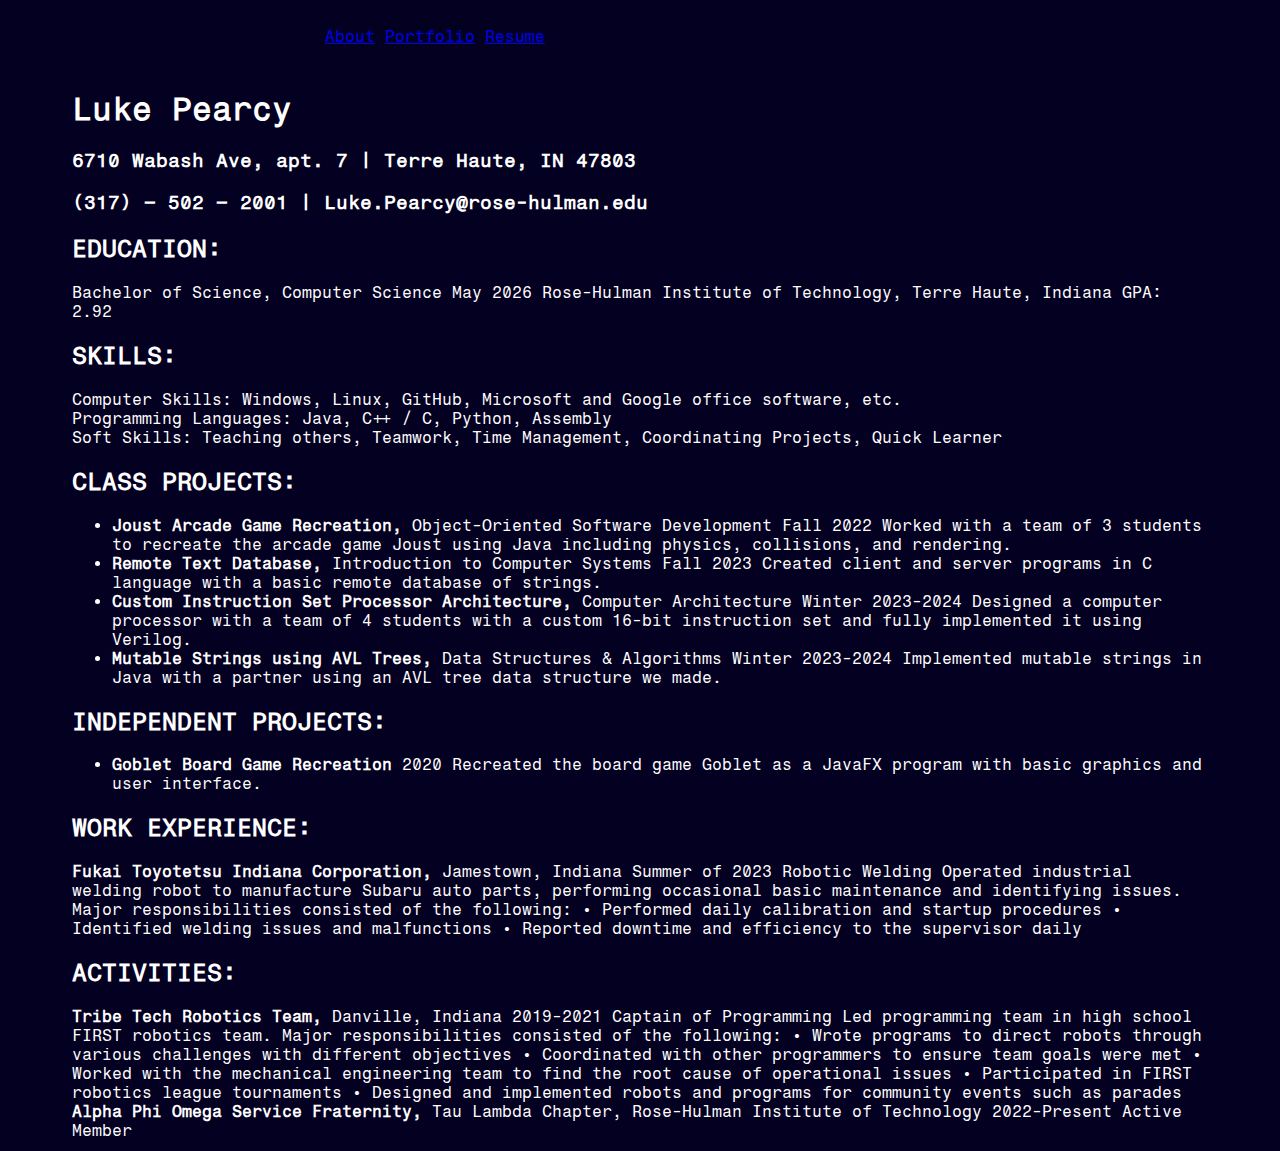
==== resume.html @ 98d309ff "progress" ====
<!DOCTYPE html>
<html>
    <head>
        <title>Luke Pearcy</title>
        <meta charset="utf-8">
        <meta name="viewport" content="widt=device-width, initial-scale-1">
        <link rel="stylesheet" href="styles/main.css" />
    </head>
    <body>
        <nav>
            <ul>
                <li><a href="index.html">About</a></li>
                <li><a href="portfolio.html">Portfolio</a></li>
                <li><a href="resume.html">Resume</a></li>
            </ul>
        </nav>
        <main>
            <h1 class:centered>Luke Pearcy</h1>
            <h3 class:centered>6710 Wabash Ave, apt. 7 | Terre Haute, IN 47803</h3>
            <h3 class:centered>(317) – 502 – 2001 | Luke.Pearcy@rose-hulman.edu</h3>
<h2>EDUCATION:	</h2>
Bachelor of Science, Computer Science								         May 2026
Rose-Hulman Institute of Technology, Terre Haute, Indiana						        GPA: 2.92

<h2>SKILLS:	</h2>
<div>Computer Skills:		Windows, Linux, GitHub, Microsoft and Google office software, etc.</div>
<div>Programming Languages:		      Java, C++ / C, Python, Assembly</div>
<div>Soft Skills:	Teaching others, Teamwork, Time Management, Coordinating Projects, Quick Learner    </div>  

<h2>CLASS PROJECTS:</h2>
<ul>
    <li>
        <b>Joust Arcade Game Recreation,</b> Object-Oriented Software Development				          Fall 2022
        Worked with a team of 3 students to recreate the arcade game Joust using Java including physics, collisions, and rendering.
    </li>
    <li>
        <b>Remote Text Database,</b> Introduction to Computer Systems						         Fall 2023
        Created client and server programs in C language with a basic remote database of strings.
    </li>
    <li>
        <b>Custom Instruction Set Processor Architecture,</b> Computer Architecture			          Winter 2023-2024
        Designed a computer processor with a team of 4 students with a custom 16-bit instruction set and fully implemented it using Verilog.
    </li>
    <li>
        <b>Mutable Strings using AVL Trees,</b> Data Structures & Algorithms				         Winter 2023-2024
        Implemented mutable strings in Java with a partner using an AVL tree data structure we made.
        
    </li>
</ul>
<h2>INDEPENDENT PROJECTS:</h2>
<ul>
    <li>
        <b>Goblet Board Game Recreation</b>						                                                        2020
        Recreated the board game Goblet as a JavaFX program with basic graphics and user interface.		      
    </li>        
</ul>  

<h2>WORK EXPERIENCE:</h2>
<b>Fukai Toyotetsu Indiana Corporation,</b> Jamestown, Indiana                                                                              Summer of 2023
Robotic Welding
Operated industrial welding robot to manufacture Subaru auto parts, performing occasional basic maintenance and identifying issues. Major responsibilities consisted of the following:
•	Performed daily calibration and startup procedures
•	Identified welding issues and malfunctions
•	Reported downtime and efficiency to the supervisor daily

<h2>ACTIVITIES:</h2>
<b>Tribe Tech Robotics Team,</b> Danville, Indiana	                                                                                                    2019-2021
Captain of Programming
Led programming team in high school FIRST robotics team. Major responsibilities consisted of the following:
•	Wrote programs to direct robots through various challenges with different objectives
•	Coordinated with other programmers to ensure team goals were met
•	Worked with the mechanical engineering team to find the root cause of operational issues
•	Participated in FIRST robotics league tournaments
•	Designed and implemented robots and programs for community events such as parades 

<b>Alpha Phi Omega Service Fraternity,</b>  Tau Lambda Chapter, Rose-Hulman Institute of Technology            2022-Present
Active Member

    </body>
</html>
---- styles/main.css ----
@import url("https://fonts.googleapis.com/css2?family=Fragment+Mono:ital@0;1&display=swap");

:root{
    --vertical-space: 2rem;
    --horizontal-space: 4rem;

    --background-color:#040021;
    --text-color:white;
    --heading-color:#4A92DB;
    --link-color:#5754FF;
}

html{
    background-color: var(--background-color);
}

body{
    display:grid;
    grid-template-areas: "head nav"
                        "main main"
                        "foot foot";
    grid-template-columns: 1fr 4fr;
    grid-template-rows: auto 1fr auto;
}

/* @media screen and (min-width:25em){
    body{
        display:grid;
        grid-template-areas: "head head"
                            "nav nav"
                            "main main"
                            "foot foot";
        grid-template-columns: 1fr 4fr;
        grid-template-rows: auto 1fr auto;
    }
} */

body > *{
    padding: .2rem 4rem;
    font-family: "Fragment Mono", monospace;
    font-weight: 400;
    font-style: normal;
    background-color: var(--background-color);
    color:var(--text-color);
    
}


body > header{
    grid-area: head;
    align-content: center;
    padding: .5rem 3rem
}

body > nav{
    grid-area: nav;
    padding: .5 3rem
}
body > nav ul{
    list-style-type: none;
    padding:0;
}
body>nav ul li{
    display: inline;
    
}

body>nav link{
    color:var(--link-color);
}


body > main{
    grid-area: main;
    
}

body > footer{
    grid-area: foot;
    align-content: center;
}

header, footer{
    padding-top: var(--vertical-space);
    padding-bottom: var(--horizontal-space);
}

header h1, footer h1{
    margin: 0;
}
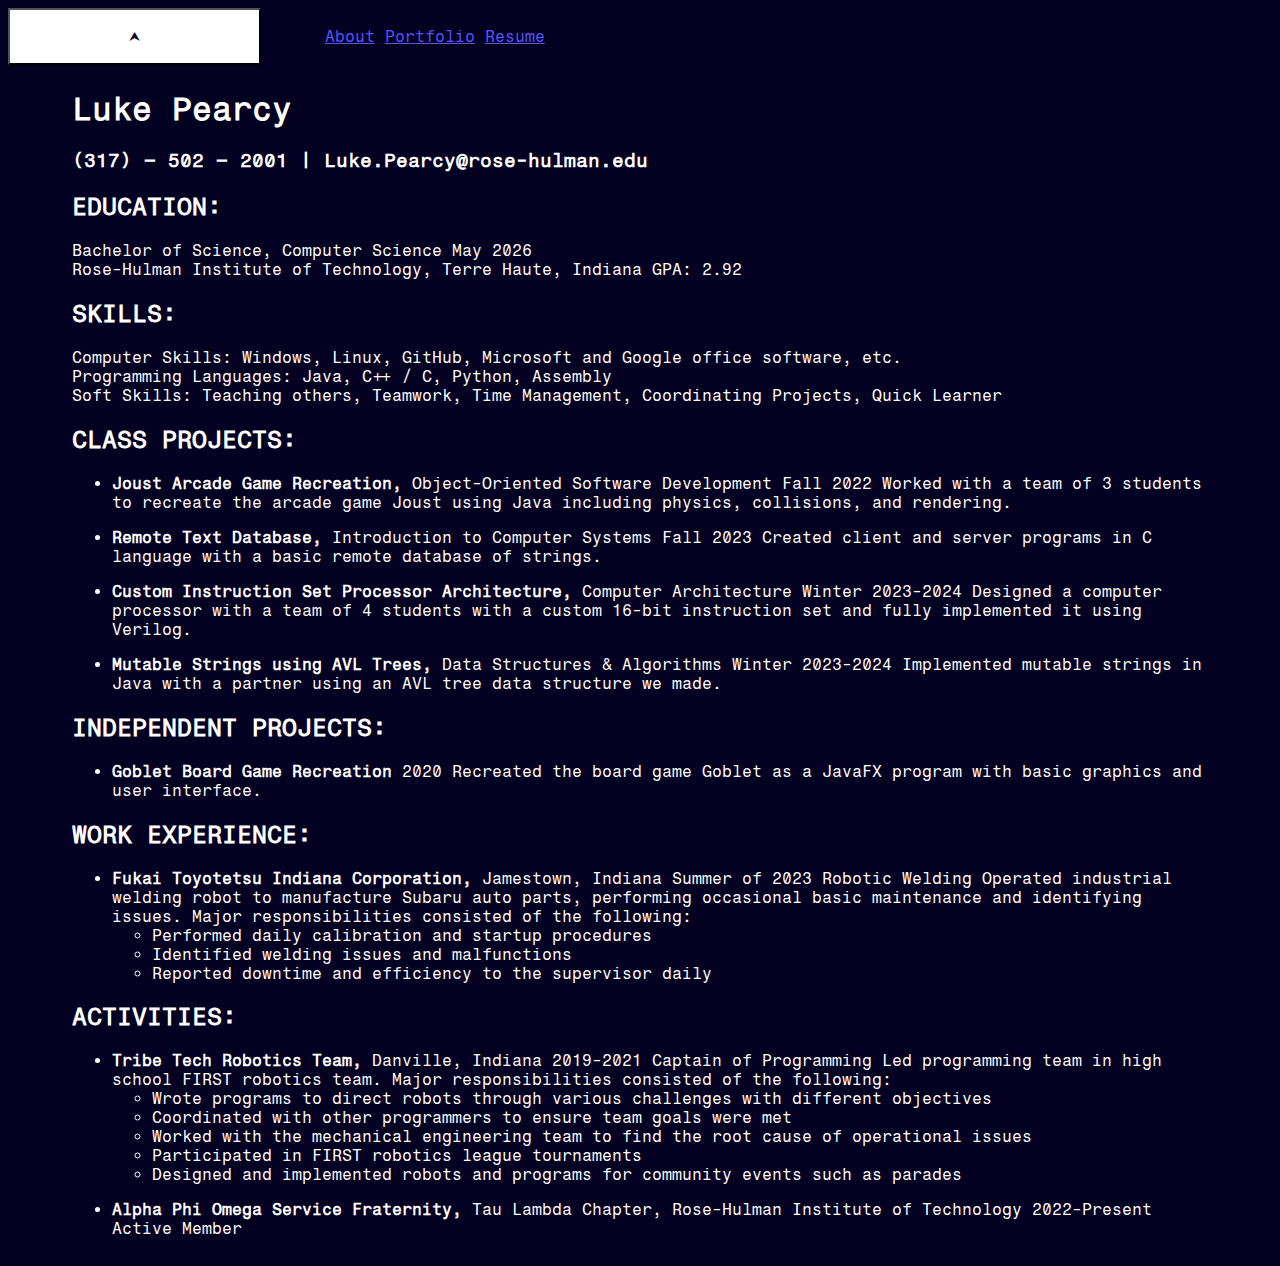
==== commit 1b7040be: "finished" ====
--- a/resume.html
+++ b/resume.html
@@ -3,7 +3,7 @@
     <head>
         <title>Luke Pearcy</title>
         <meta charset="utf-8">
-        <meta name="viewport" content="widt=device-width, initial-scale-1">
+        <meta name="viewport" content="width=device-width, initial-scale-1">
         <link rel="stylesheet" href="styles/main.css" />
     </head>
     <body>
@@ -15,66 +15,80 @@
             </ul>
         </nav>
         <main>
-            <h1 class:centered>Luke Pearcy</h1>
-            <h3 class:centered>6710 Wabash Ave, apt. 7 | Terre Haute, IN 47803</h3>
-            <h3 class:centered>(317) – 502 – 2001 | Luke.Pearcy@rose-hulman.edu</h3>
-<h2>EDUCATION:	</h2>
-Bachelor of Science, Computer Science								         May 2026
-Rose-Hulman Institute of Technology, Terre Haute, Indiana						        GPA: 2.92
+            <h1>Luke Pearcy</h1>
+            <h3>(317) – 502 – 2001 | Luke.Pearcy@rose-hulman.edu</h3>
+            <h2>EDUCATION:	</h2>
+            <div>Bachelor of Science, Computer Science								         May 2026</div>
+            <div>Rose-Hulman Institute of Technology, Terre Haute, Indiana						        GPA: 2.92</div>
 
-<h2>SKILLS:	</h2>
-<div>Computer Skills:		Windows, Linux, GitHub, Microsoft and Google office software, etc.</div>
-<div>Programming Languages:		      Java, C++ / C, Python, Assembly</div>
-<div>Soft Skills:	Teaching others, Teamwork, Time Management, Coordinating Projects, Quick Learner    </div>  
+            <h2>SKILLS:	</h2>
+            <div>Computer Skills:		Windows, Linux, GitHub, Microsoft and Google office software, etc.</div>
+            <div>Programming Languages:		      Java, C++ / C, Python, Assembly</div>
+            <div>Soft Skills:	Teaching others, Teamwork, Time Management, Coordinating Projects, Quick Learner    </div>  
 
-<h2>CLASS PROJECTS:</h2>
-<ul>
-    <li>
-        <b>Joust Arcade Game Recreation,</b> Object-Oriented Software Development				          Fall 2022
-        Worked with a team of 3 students to recreate the arcade game Joust using Java including physics, collisions, and rendering.
-    </li>
-    <li>
-        <b>Remote Text Database,</b> Introduction to Computer Systems						         Fall 2023
-        Created client and server programs in C language with a basic remote database of strings.
-    </li>
-    <li>
-        <b>Custom Instruction Set Processor Architecture,</b> Computer Architecture			          Winter 2023-2024
-        Designed a computer processor with a team of 4 students with a custom 16-bit instruction set and fully implemented it using Verilog.
-    </li>
-    <li>
-        <b>Mutable Strings using AVL Trees,</b> Data Structures & Algorithms				         Winter 2023-2024
-        Implemented mutable strings in Java with a partner using an AVL tree data structure we made.
-        
-    </li>
-</ul>
-<h2>INDEPENDENT PROJECTS:</h2>
-<ul>
-    <li>
-        <b>Goblet Board Game Recreation</b>						                                                        2020
-        Recreated the board game Goblet as a JavaFX program with basic graphics and user interface.		      
-    </li>        
-</ul>  
+            <h2>CLASS PROJECTS:</h2>
+            <ul>
+                <li>
+                    <b>Joust Arcade Game Recreation,</b> Object-Oriented Software Development				          Fall 2022
+                    Worked with a team of 3 students to recreate the arcade game Joust using Java including physics, collisions, and rendering.
+                </li>
+                <li>
+                    <b>Remote Text Database,</b> Introduction to Computer Systems						         Fall 2023
+                    Created client and server programs in C language with a basic remote database of strings.
+                </li>
+                <li>
+                    <b>Custom Instruction Set Processor Architecture,</b> Computer Architecture			          Winter 2023-2024
+                    Designed a computer processor with a team of 4 students with a custom 16-bit instruction set and fully implemented it using Verilog.
+                </li>
+                <li>
+                    <b>Mutable Strings using AVL Trees,</b> Data Structures & Algorithms				         Winter 2023-2024
+                    Implemented mutable strings in Java with a partner using an AVL tree data structure we made.
+                    
+                </li>
+            </ul>
+            <h2>INDEPENDENT PROJECTS:</h2>
+            <ul>
+                <li>
+                    <b>Goblet Board Game Recreation</b>						                                                        2020
+                    Recreated the board game Goblet as a JavaFX program with basic graphics and user interface.		      
+                </li>        
+            </ul>  
 
-<h2>WORK EXPERIENCE:</h2>
-<b>Fukai Toyotetsu Indiana Corporation,</b> Jamestown, Indiana                                                                              Summer of 2023
-Robotic Welding
-Operated industrial welding robot to manufacture Subaru auto parts, performing occasional basic maintenance and identifying issues. Major responsibilities consisted of the following:
-•	Performed daily calibration and startup procedures
-•	Identified welding issues and malfunctions
-•	Reported downtime and efficiency to the supervisor daily
+            <h2>WORK EXPERIENCE:</h2>
+            <ul>
+                <li>
+                    <b>Fukai Toyotetsu Indiana Corporation,</b> Jamestown, Indiana                                                                              Summer of 2023
+                    Robotic Welding
+                    Operated industrial welding robot to manufacture Subaru auto parts, performing occasional basic maintenance and identifying issues. Major responsibilities consisted of the following:
+                    <ul>
+                        <li>Performed daily calibration and startup procedures</li>
+                        <li>Identified welding issues and malfunctions</li>
+                        <li>Reported downtime and efficiency to the supervisor daily</li>
+                    </ul>
+                </li>
+            </ul>
 
-<h2>ACTIVITIES:</h2>
-<b>Tribe Tech Robotics Team,</b> Danville, Indiana	                                                                                                    2019-2021
-Captain of Programming
-Led programming team in high school FIRST robotics team. Major responsibilities consisted of the following:
-•	Wrote programs to direct robots through various challenges with different objectives
-•	Coordinated with other programmers to ensure team goals were met
-•	Worked with the mechanical engineering team to find the root cause of operational issues
-•	Participated in FIRST robotics league tournaments
-•	Designed and implemented robots and programs for community events such as parades 
-
-<b>Alpha Phi Omega Service Fraternity,</b>  Tau Lambda Chapter, Rose-Hulman Institute of Technology            2022-Present
-Active Member
-
+            <h2>ACTIVITIES:</h2>
+            <ul>
+                <li>
+                    <b>Tribe Tech Robotics Team,</b> Danville, Indiana	                                                                                                    2019-2021
+                    Captain of Programming
+                    Led programming team in high school FIRST robotics team. Major responsibilities consisted of the following:
+                    <ul>
+                        <li>Wrote programs to direct robots through various challenges with different objectives</li>
+                        <li>Coordinated with other programmers to ensure team goals were met</li>
+                        <li>Worked with the mechanical engineering team to find the root cause of operational issues</li>
+                        <li>Participated in FIRST robotics league tournaments</li>
+                        <li>Designed and implemented robots and programs for community events such as parades</li>
+                    </ul> 
+                </li>
+    
+                <li>
+                    <b>Alpha Phi Omega Service Fraternity,</b>  Tau Lambda Chapter, Rose-Hulman Institute of Technology            2022-Present
+                    Active Member
+                </li>
+            </ul>
+        </main>
+        <button class="scrollToTopButton">⮝</button>
     </body>
 </html>
--- a/styles/main.css
+++ b/styles/main.css
@@ -23,6 +23,19 @@
     grid-template-rows: auto 1fr auto;
 }
 
+
+button.scrollToTopButton{
+    background-color: var(--text-color);
+    color: var(--background-color);
+    padding: 0;
+}
+
+
+img{
+    max-width: 100%;
+    height: 10em;
+}
+
 /* @media screen and (min-width:25em){
     body{
         display:grid;
@@ -42,19 +55,27 @@
     font-style: normal;
     background-color: var(--background-color);
     color:var(--text-color);
-    
+}
+
+
+body>hr.rounded{
+    border-radius: .01rem;
+    border-color: var(--text-color);
+    fill: var(--text-color);
+    padding-left: .5em;
+    padding-right: .5em;
 }
 
 
 body > header{
     grid-area: head;
     align-content: center;
-    padding: .5rem 3rem
+    padding: .5rem 3rem;
 }
 
 body > nav{
     grid-area: nav;
-    padding: .5 3rem
+    padding: .5 3rem;
 }
 body > nav ul{
     list-style-type: none;
@@ -65,14 +86,17 @@
     
 }
 
-body>nav link{
+:link, :visited{
     color:var(--link-color);
 }
 
 
 body > main{
-    grid-area: main;
-    
+    grid-area: main;  
+}
+
+body>main>ul>li{
+    margin-bottom: 1rem;
 }
 
 body > footer{
@@ -87,4 +111,6 @@
 
 header h1, footer h1{
     margin: 0;
-}+}
+
+
